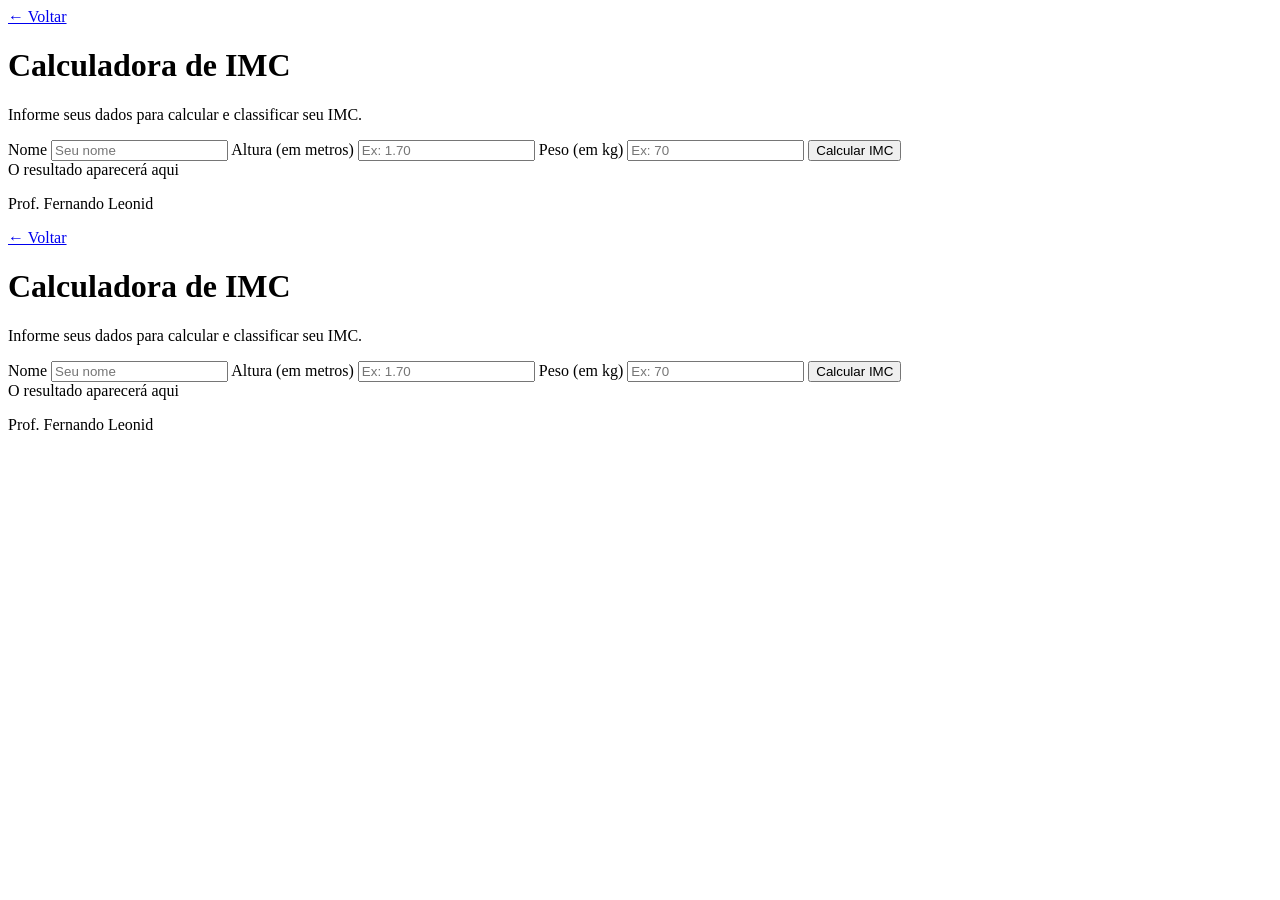
==== 04-calculadora-imc/index.html @ 5b27285a "Add HTML structure for IMC calculator" ====
<!DOCTYPE html>
<html lang="pt-BR">

<head>
  <meta charset="UTF-8" />
  <meta name="viewport" content="width=device-width, initial-scale=1.0" />
  <title>Calculadora de IMC</title>
  <link rel="stylesheet" href="style.css" />
</head>

<body>

  <main>
    <div class="conteudo">

      <a href="../index.html" class="voltar">← Voltar</a>

      <h1>
        Calculadora de
        <span>IMC</span>
      </h1>
      <p class="descricao">Informe seus dados para calcular e classificar seu IMC.</p>

      <label>Nome</label>
      <input type="text" placeholder="Seu nome" />

      <label>Altura (em metros)</label>
      <input type="number" placeholder="Ex: 1.70" step="0.01" />

      <label>Peso (em kg)</label>
      <input type="number" placeholder="Ex: 70" />

      <button onclick="calcularIMC()">Calcular IMC</button>

      <div class="resultado">
        O resultado aparecerá aqui
      </div>

    </div>
  </main>

  <footer>
    <p>Prof. Fernando Leonid</p>
  </footer>

</body>

</html><!DOCTYPE html>
<html lang="pt-BR">

<head>
  <meta charset="UTF-8" />
  <meta name="viewport" content="width=device-width, initial-scale=1.0" />
  <title>Calculadora de IMC</title>
  <link rel="stylesheet" href="style.css" />
</head>

<body>

  <main>
    <div class="conteudo">

      <a href="../index.html" class="voltar">← Voltar</a>

      <h1>
        Calculadora de
        <span>IMC</span>
      </h1>
      <p class="descricao">Informe seus dados para calcular e classificar seu IMC.</p>

      <label>Nome</label>
      <input type="text" placeholder="Seu nome" />

      <label>Altura (em metros)</label>
      <input type="number" placeholder="Ex: 1.70" step="0.01" />

      <label>Peso (em kg)</label>
      <input type="number" placeholder="Ex: 70" />

      <button onclick="calcularIMC()">Calcular IMC</button>

      <div class="resultado">
        O resultado aparecerá aqui
      </div>

    </div>
  </main>

  <footer>
    <p>Prof. Fernando Leonid</p>
  </footer>

</body>

</html>
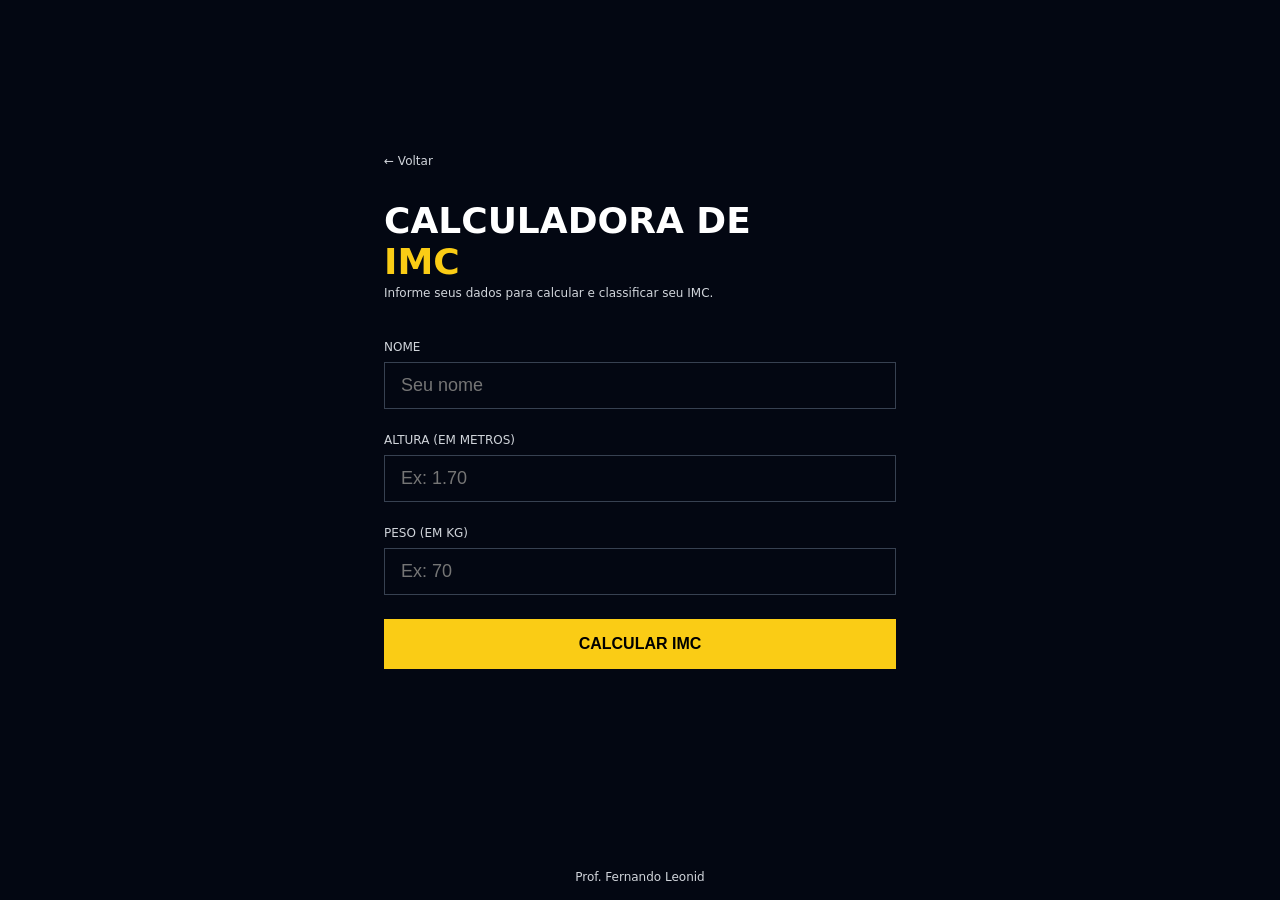
==== commit 5515d985: "Remove excess HTML and clean up structure" ====
--- a/04-calculadora-imc/index.html
+++ b/04-calculadora-imc/index.html
@@ -1,50 +1,3 @@
-<!DOCTYPE html>
-<html lang="pt-BR">
-
-<head>
-  <meta charset="UTF-8" />
-  <meta name="viewport" content="width=device-width, initial-scale=1.0" />
-  <title>Calculadora de IMC</title>
-  <link rel="stylesheet" href="style.css" />
-</head>
-
-<body>
-
-  <main>
-    <div class="conteudo">
-
-      <a href="../index.html" class="voltar">← Voltar</a>
-
-      <h1>
-        Calculadora de
-        <span>IMC</span>
-      </h1>
-      <p class="descricao">Informe seus dados para calcular e classificar seu IMC.</p>
-
-      <label>Nome</label>
-      <input type="text" placeholder="Seu nome" />
-
-      <label>Altura (em metros)</label>
-      <input type="number" placeholder="Ex: 1.70" step="0.01" />
-
-      <label>Peso (em kg)</label>
-      <input type="number" placeholder="Ex: 70" />
-
-      <button onclick="calcularIMC()">Calcular IMC</button>
-
-      <div class="resultado">
-        O resultado aparecerá aqui
-      </div>
-
-    </div>
-  </main>
-
-  <footer>
-    <p>Prof. Fernando Leonid</p>
-  </footer>
-
-</body>
-
 </html><!DOCTYPE html>
 <html lang="pt-BR">
 
--- a/04-calculadora-imc/style.css
+++ b/04-calculadora-imc/style.css
@@ -0,0 +1,165 @@
+* {
+  margin: 0;
+  padding: 0;
+  box-sizing: border-box;
+}
+
+body {
+  background-color: #030712;
+  min-height: 100vh;
+  display: flex;
+  flex-direction: column;
+  font-family: system-ui, sans-serif;
+}
+
+main {
+  flex: 1;
+  display: flex;
+  align-items: center;
+  justify-content: center;
+  padding: 2rem;
+}
+
+.conteudo {
+  width: 100%;
+  max-width: 32rem;
+}
+
+.voltar {
+  display: block;
+  margin-bottom: 2rem;
+  color: #d1d5db;
+  font-size: 0.75rem;
+  text-decoration: none;
+  transition: color 0.2s;
+}
+
+.voltar:hover {
+  color: #facc15;
+}
+
+h1 {
+  display: flex;
+  flex-direction: column;
+  font-size: 2.25rem;
+  font-weight: 900;
+  color: #fff;
+  text-transform: uppercase;
+  margin-bottom: 0.25rem;
+}
+
+h1 span {
+  color: #facc15;
+}
+
+.descricao {
+  color: #d1d5db;
+  font-size: 0.75rem;
+  margin-bottom: 2.5rem;
+}
+
+label {
+  display: block;
+  margin-bottom: 0.5rem;
+  color: #d1d5db;
+  font-size: 0.75rem;
+  text-transform: uppercase;
+}
+
+input {
+  width: 100%;
+  padding: 0.75rem 1rem;
+  margin-bottom: 1.5rem;
+  color: #fff;
+  font-size: 1.125rem;
+  background: transparent;
+  border: 1px solid #374151;
+  outline: none;
+  transition: border-color 0.2s;
+}
+
+input:focus {
+  border-color: #facc15;
+}
+
+button {
+  width: 100%;
+  padding: 1rem;
+  margin-bottom: 2rem;
+  color: #000;
+  font-weight: 900;
+  font-size: 1rem;
+  background-color: #facc15;
+  border: none;
+  text-transform: uppercase;
+  cursor: pointer;
+  transition: background-color 0.2s;
+}
+
+button:hover {
+  background-color: #fde047;
+}
+
+.resultado {
+  display: none;
+  min-height: 6rem;
+  padding: 1.5rem;
+  text-align: center;
+  color: #d1d5db;
+  border: 1px solid #374151;
+  align-items: center;
+  justify-content: center;
+}
+
+.resultado.visivel {
+  display: flex;
+}
+
+.resultado-abaixo-peso {
+  color: #fff;
+  background-color: #1e3a5f;
+  border-color: #5998eb;
+}
+
+.resultado-normal {
+  color: #fff;
+  background-color: #14532dbf;
+  border-color: #1cf573;
+}
+
+.resultado-sobrepeso {
+  color: #fff;
+  background-color: #713f12;
+  border-color: #dd8335;
+}
+
+.resultado-obesidade-1 {
+  color: #fff;
+  background-color: #7f1d1d;
+  border-color: #f9343480;
+}
+
+.resultado-obesidade-2 {
+  color: #fff;
+  background-color: #6b0f0f;
+  border-color: #ae1515;
+}
+
+.resultado-obesidade-3 {
+  color: #fff;
+  background-color: #450a0a;
+  border-color: #ff0c0c38;
+}
+
+footer {
+  display: flex;
+  align-items: flex-end;
+  justify-content: center;
+}
+
+footer p {
+  color: #d1d5db;
+  font-size: 0.75rem;
+  text-align: center;
+  padding: 1rem;
+}
